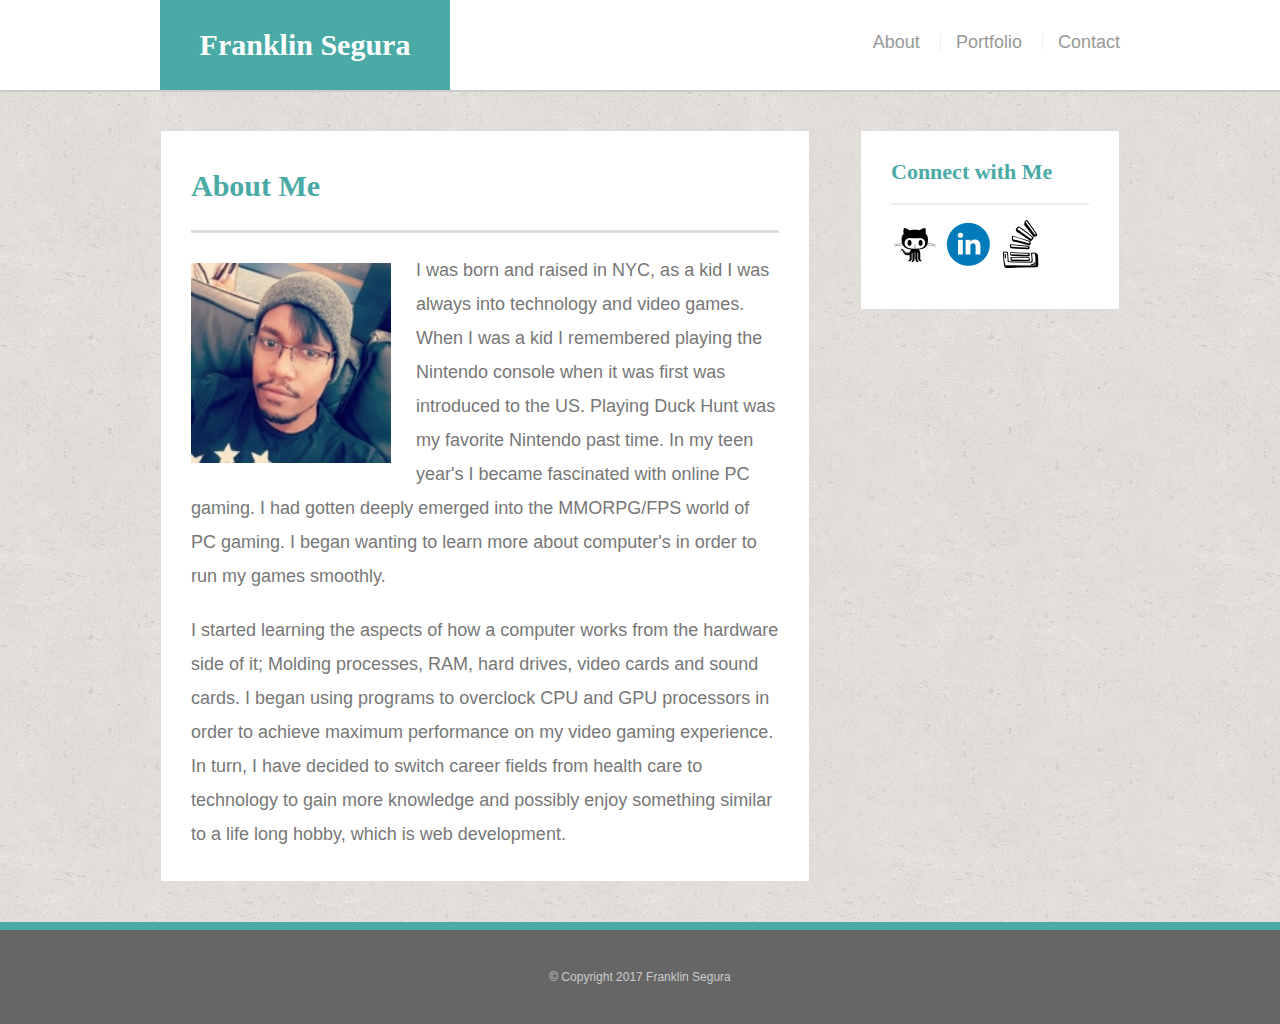
==== index.html @ 2cdcae6f "files" ====
<!DOCTYPE html>
<html lang="en">
<head>
<link href="assets/css/reset.css" rel="stylesheet" type="text/css">
<link href="assets/css/style.css" rel="stylesheet" type="text/css">
	<meta charset="UTF-8">
	<title>Document</title>
</head>
<body>
<header id="masthead">
    <div class="container">
      <a href="index.html" id="logo">Franklin Segura</a>
      <nav>
        <a href="index.html">About</a>
        <a href="portfolio.html">Portfolio</a>
        <a href="contact.html">Contact</a>
      </nav>
    </div>
  </header>

  <div id="main-container" class="container">
    <section class="main-section">
      <h1>About Me</h1>

      <img src="assets/images/me1.png" class="auth-image" alt="Franklin Segura">

      <p>I was born and raised in NYC, as a kid I was always into technology and video games. When I was a kid I remembered playing the Nintendo console when it was first was introduced to the US. Playing Duck Hunt was my favorite Nintendo past time. In my teen year's I became fascinated with online PC gaming.  I had gotten deeply emerged into the MMORPG/FPS world of PC gaming. I began wanting to learn more about computer's in order to run my games smoothly.</p>

      <p>I started learning the aspects of how a computer works from the hardware side of it; Molding processes, RAM, hard drives, video cards and sound cards. I began using programs to overclock CPU and GPU processors in order to achieve maximum performance on my video gaming experience. In turn, I have decided to switch career fields from health care to technology to gain more knowledge and possibly enjoy something similar to a life long hobby, which is web development.</p>

    </section>

    <section class="sidebar">
      <div id="connect">
        <h2>Connect with Me</h2>
		<a href="https://github.com/Frank871" target="_blank"><img src="assets/images/git-hub-icon.png" alt="Github icon" class="icon github"></a>
        <a href="https://www.linkedin.com/in/franklin-segura-32b016134" target="_blank"><img src="assets/images/linkedin-icon.png" alt="linkedin icon" class="icon linkedin"></a>
        <a href="http://stackoverflow.com/users/7390925/fsegura871"><img src="assets/images/stack-overflow.png" alt="stackoverflow icon" class="icon stackoverflow"></a>

        
      </div>
    </section>
  </div>
<!--footer-->
<footer>
<div class="container"
<p> &copy; Copyright 2017 Franklin Segura
</p>
</div>

</footer>
<!--end of footer-->
<!--end container-->



</body>
</html>
---- assets/css/style.css ----
body{
	font-family: 'Arial', 'Helvetica Neue', Helvetica, sans-serif;
 	 font-size: 18px;
  	color: #777;
  	line-height: 34px;
	background-image: url("../images/cork-wallet.png");
}

* {
  box-sizing: border-box;
}


/*general*/

.container {
  clear: both;
  margin: 0 auto;
  width: 100%;
  max-width: 960px;
}

h1,
h2,
h3,
p {
  margin-bottom: 20px;
}

p:last-child {
  margin-bottom: 0;
}

h1,
h2,
h3 {
  font-family: 'Georgia', Times, Times New Roman, serif;
  color: #4aaaa5;
  font-weight: 700;
}

h1 {
  padding-bottom: 20px;
  font-size: 30px;
  line-height: 49px;
  border-bottom: 3px solid #ddd;
}

h2,
h3 {
  font-size: 22px;
}


/*header*/

#masthead {
  position: fixed;
  z-index: 99;
  margin: 0 0 30px;
  overflow: auto;
  width: 100%;
  color: #fff;
  background: #fff;
  border-bottom: 2px solid #ccc;
}

#logo {
  width: 290px;
  height: 90px;
  float: left;
  font-family: 'Georgia', Times, Times New Roman, serif;
  text-align: center;
  line-height: 90px;
  color: #fff;
  font-weight: 700;
  font-size: 30px;
  text-decoration: none;
  background: #4aaaa5;
}

nav {
  float: right;
  margin-top: 25px;
}

nav a {
  display: inline-block;
  margin-left: 15px;
  padding-left: 15px;
  color: #999;
  text-decoration: none;
  line-height: 18px;
  border-left: 1px solid #efefef;
}

nav a:first-child {
  border-left: 0 none;
}


/*footer*/

footer {
  padding: 30px 0;
  clear: both;
  color: #fff;
  color: #ccc;
  font-size: 12px;
  text-align: center;
  background: #666;
  border-top: 8px solid #4aaaa5;
}


/*sidebar*/

.sidebar {
  padding: 30px;
  width: 100%;
  max-width: 260px;
  float: right;
  margin-bottom: 30px;
  background: #fff;
  border: 1px solid #ddd;
}

h3,
.sidebar h2 {
  padding-bottom: 20px;
  margin-bottom: 15px;
  line-height: 22px;
  border-bottom: 2px solid #eee;
}

.social {
  width: 62px;
  height: 62px;
  margin-top: 8px;
  margin-right: 5px;
}

.social:last-child {
  margin-right: 0;
}


/*main*/

#main-container {
  padding-top: 130px;
}

.main-section {
  padding: 30px;
  margin: 0 0 40px 0;
  width: 100%;
  max-width: 650px;
  float: left;
  background: #fff;
  border: 1px solid #ddd;
}


/*portfolio page*/

.work {
  position: relative;
  width: 270px;
  overflow: auto;
  float: left;
  margin: 24px 0 25px;
}

.work:nth-child(even) {
  margin-right: 40px;
}

.work img {
  width: 100%;
  border: 0 none;
  opacity: .8;
}

.work h3 {
  position: absolute;
  bottom: 25px;
  margin-bottom: 0;
  padding: 20px;
  width: 100%;
  color: #fff;
  text-align: center;
  line-height: 25px;
  font-weight: 300;
  background: #4aaaa5;
  border-bottom: 0;
}

.auth-image {
  width: 200px;
  height: auto;
  margin-top: 10px;
  margin-right: 25px;
  float: left;
}


/*contact page*/

#contact-form ul {
  margin-bottom: 20px;
}

#contact-form li {
  margin-bottom: 10px;
}

label,
input[type=text],
input[type=email],
textarea {
  display: block;
  width: 100%;
}

input[type=text],
input[type=email],
textarea {
  height: 35px;
  padding: 0 10px;
  font-size: 14px;
  border: 1px solid #ddd;
}

textarea {
  height: 200px;
}

input[type=submit] {
  padding: 10px 30px;
  color: #fff;
  font-size: 18px;
  cursor: pointer;
  background: #4aaaa5;
  border: 0 none;
}
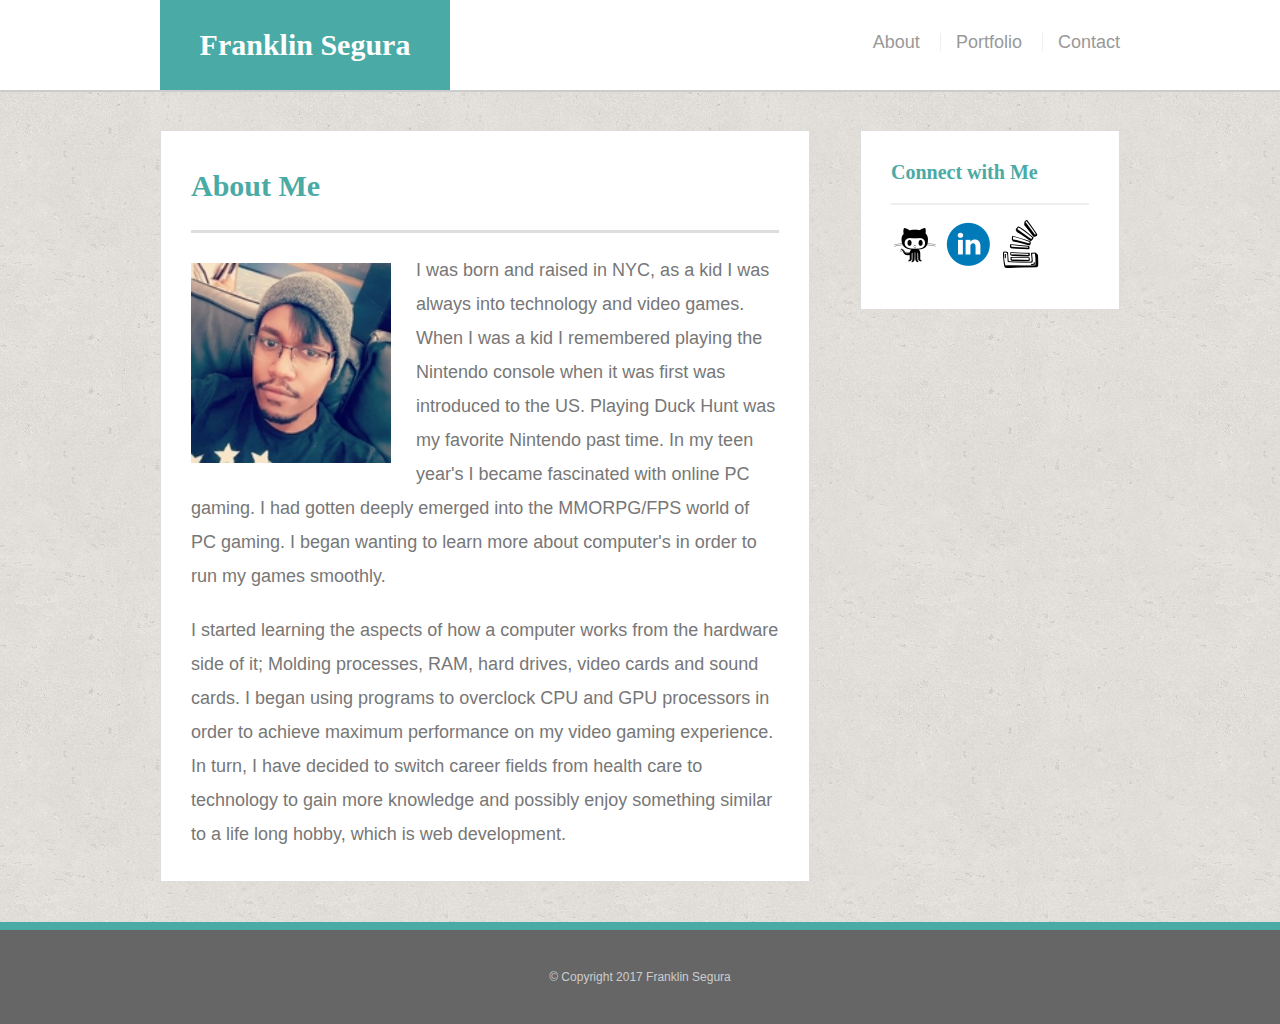
==== commit 1cc96193: "files" ====
--- a/index.html
+++ b/index.html
@@ -1,19 +1,24 @@
 <!DOCTYPE html>
 <html lang="en">
 <head>
+<meta charset="UTF-8">
+ <meta http-equiv="X-UA-Compatible" content="IE=edge">
+ <meta name="viewport" content="width=device-width, initial-scale=1">
 <link href="assets/css/reset.css" rel="stylesheet" type="text/css">
 <link href="assets/css/style.css" rel="stylesheet" type="text/css">
-	<meta charset="UTF-8">
-	<title>Document</title>
+
+<title>Document</title>
 </head>
 <body>
 <header id="masthead">
     <div class="container">
       <a href="index.html" id="logo">Franklin Segura</a>
       <nav>
-        <a href="index.html">About</a>
-        <a href="portfolio.html">Portfolio</a>
-        <a href="contact.html">Contact</a>
+
+      <a href="index.html">About</a>
+      <a href="portfolio.html">Portfolio</a>
+      <a href="contact.html">Contact</a>
+
       </nav>
     </div>
   </header>
--- a/assets/css/style.css
+++ b/assets/css/style.css
@@ -48,7 +48,7 @@
 
 h2,
 h3 {
-  font-size: 22px;
+  font-size: 20px;
 }
 
 
@@ -243,4 +243,77 @@
   cursor: pointer;
   background: #4aaaa5;
   border: 0 none;
-}+}
+
+@media screen and (max-width:980px) {
+
+ 
+ }
+
+
+@media screen and (max-width:768px) {
+
+#logo {
+
+  width:  40%;
+
+
+}
+
+#main-section {
+  box-sizing: border-box;
+  max-width: 100%;
+
+}
+
+.sidebar {
+  float:  left;
+}
+  
+
+}
+
+
+@media screen and (max-width:640px) {
+
+  #logo {
+
+    width: 100%;
+  }
+
+header {
+  margin-top: 30px;
+  position: static;
+}
+
+nav {
+  
+  box-sizing: border-box;
+  width:  100%;
+  text-align: center;
+  padding: 15px;
+}
+
+.main-section{
+
+  margin-top: 65px;
+ 
+  
+}
+
+.sidebar {
+box-sizing: border-box;
+width: 100%;
+float: left;
+padding-left: 30px;
+display: inline-block;
+
+}
+
+}
+ 
+   
+
+
+
+
